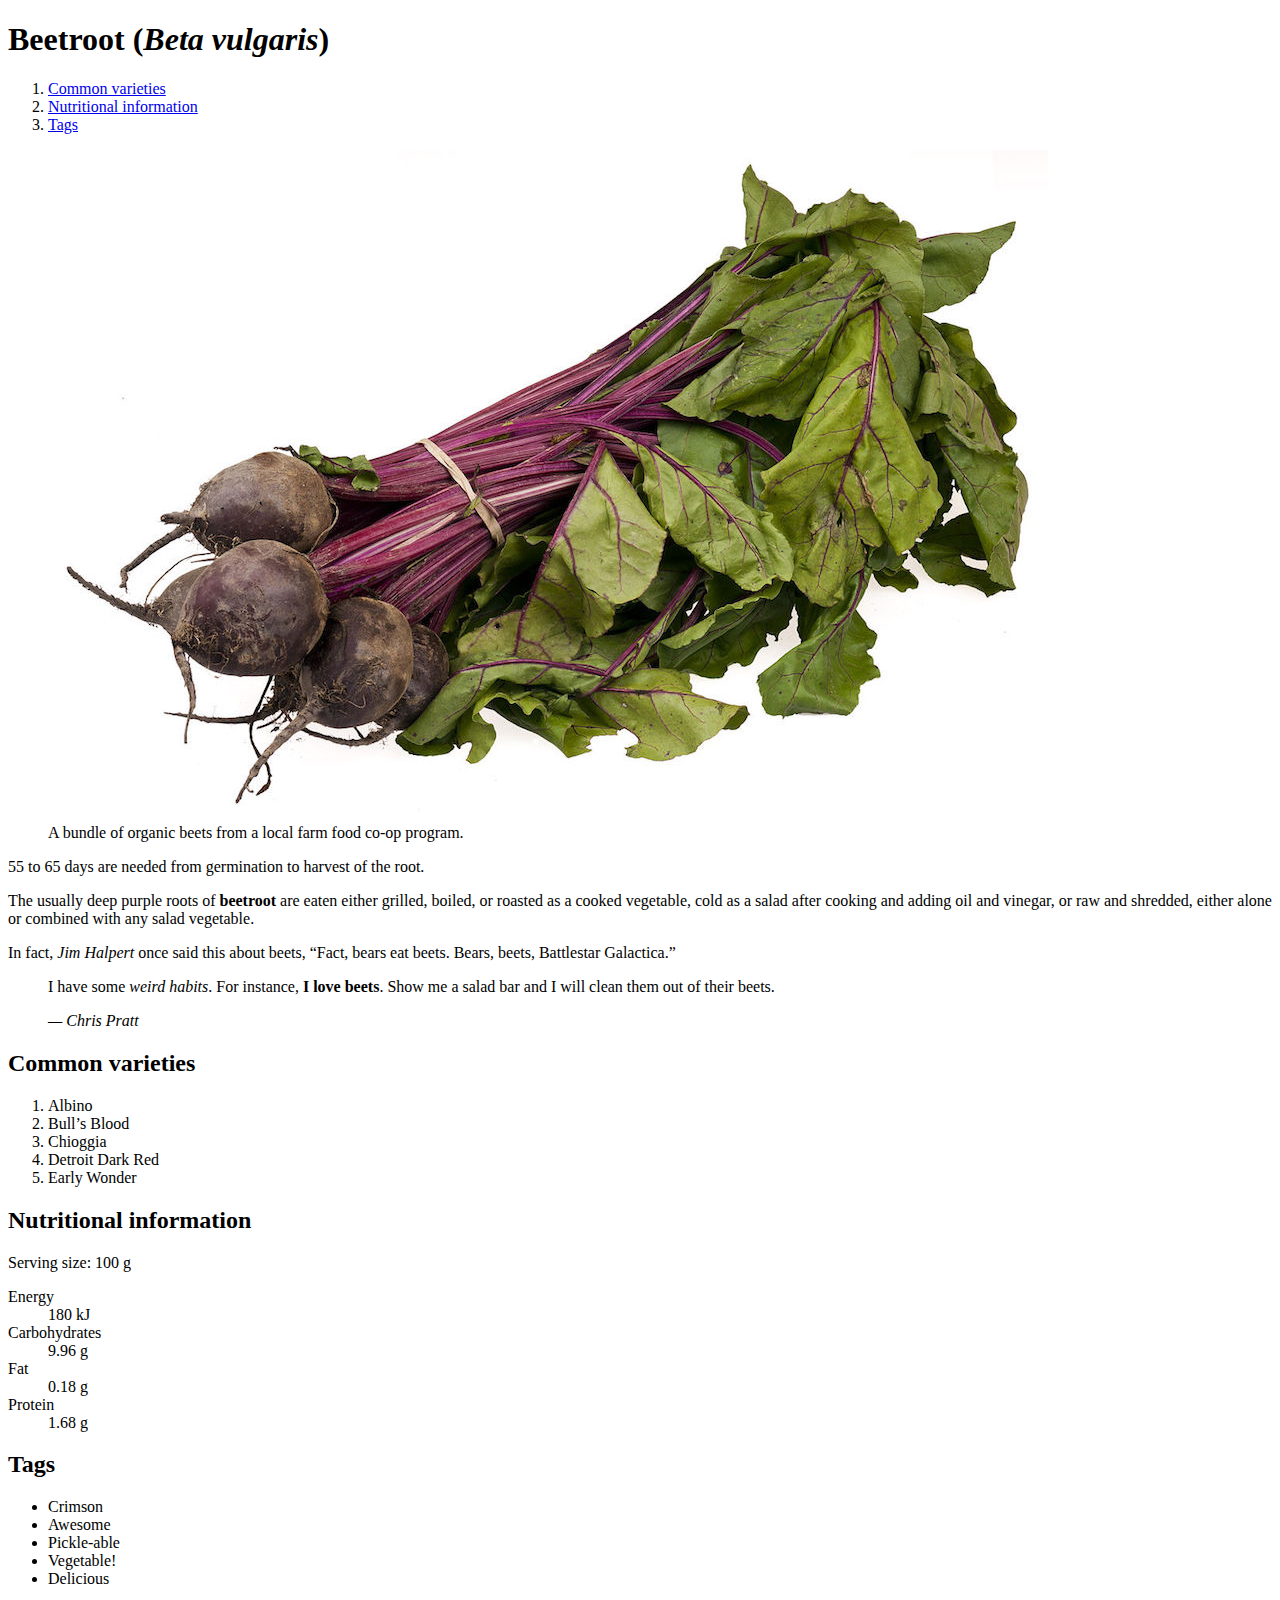
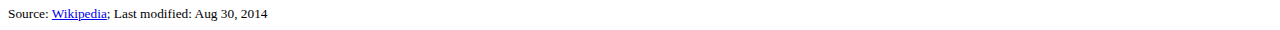
==== index.html @ 6a3eeb1f "Create boilerplate of main.css" ====
<!DOCTYPE html>
<html lang="en-ca">
<head>
  <meta charset="utf-8">
  <title>Beets</title>
  <meta name="viewport" content="width=device-width,initial-scale=1">
</head>
<body>

  <header>

    <h1>Beetroot (<i>Beta vulgaris</i>)</h1>

    <nav>
      <ol>
        <li><a href="#">Common varieties</a></li>
        <li><a href="#">Nutritional information</a></li>
        <li><a href="#">Tags</a></li>
      </ol>
    </nav>

  </header>

  <main>

    <figure>
      <img src="images/beets.jpg" alt="">
      <figcaption>A bundle of organic beets from a local farm food co-op program.</figcaption>
    </figure>

    <p>55 to 65 days are needed from germination to harvest of the root.</p>
    <p>The usually deep purple roots of <b>beetroot</b> are eaten either grilled, boiled, or roasted as a cooked vegetable, cold as a salad after cooking and adding oil and vinegar, or raw and shredded, either alone or combined with any salad vegetable.</p>
    <p>In fact, <cite>Jim Halpert</cite> once said this about beets, <q>Fact, bears eat beets. Bears, beets, Battlestar Galactica.</q></p>

    <blockquote>
      <p>I have some <em>weird habits</em>. For instance, <strong>I love beets</strong>. Show me a salad bar and I will clean them out of their beets.</p>
      <cite>— Chris Pratt</cite>
    </blockquote>

    <h2>Common varieties</h2>

    <ol>
      <li>Albino</li>
      <li>Bull’s Blood</li>
      <li>Chioggia</li>
      <li>Detroit Dark Red</li>
      <li>Early Wonder</li>
    </ol>

    <h2>Nutritional information</h2>

    <p>Serving size: <data value="100">100 g</data></p>

    <dl>
      <dt>Energy</dt>
      <dd><data value="180">180 kJ</data></dd>

      <dt>Carbohydrates</dt>
      <dd><data value="0.96">9.96 g</data></dd>

      <dt>Fat</dt>
      <dd><data value="0.18">0.18 g</data></dd>

      <dt>Protein</dt>
      <dd><data value="1.68">1.68 g</data></dd>
    </dl>

  </main>

  <aside>
    <h2>Tags</h2>
    <ul>
      <li>Crimson</li>
      <li>Awesome</li>
      <li>Pickle-able</li>
      <li>Vegetable!</li>
      <li>Delicious</li>
    </ul>
  </aside>

  <footer>
    <small>Source: <a href="https//www.wikipedia.org">Wikipedia</a>; Last modified: <time datetime="2014-08-30">Aug 30, 2014</time></small>
  </footer>

</body>
</html>
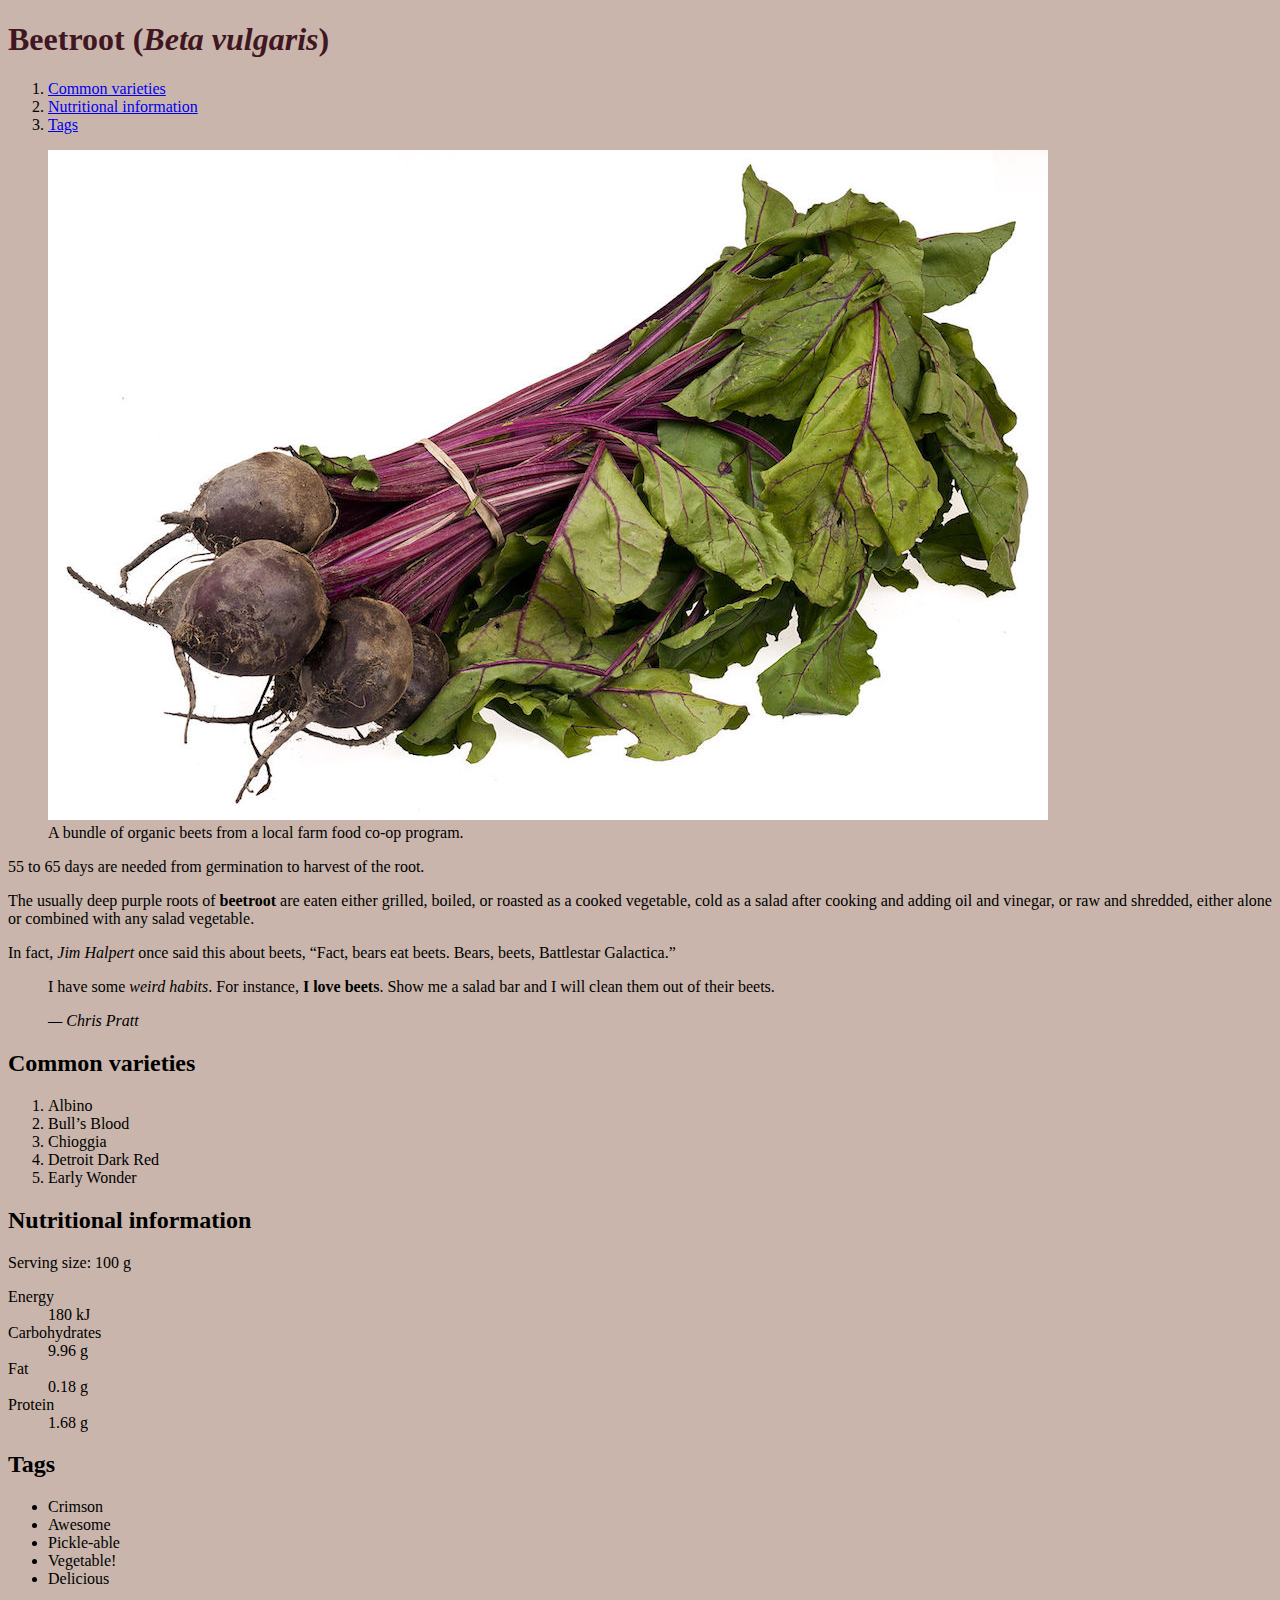
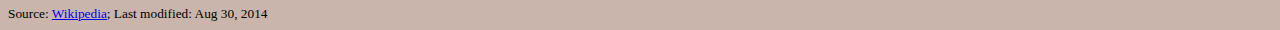
==== commit 9d113e71: "Add link css to html" ====
--- a/index.html
+++ b/index.html
@@ -4,6 +4,7 @@
   <meta charset="utf-8">
   <title>Beets</title>
   <meta name="viewport" content="width=device-width,initial-scale=1">
+  <link href="css/main.css" rel="stylesheet">
 </head>
 <body>
 
--- a/css/main.css
+++ b/css/main.css
@@ -0,0 +1,16 @@
+html {
+  box-sizing: border-box;
+}
+
+*, *::before, *::after {
+  box-sizing: inherit;
+  background-color: #c9b5ab;
+}
+
+h1 {
+  color: #3f1622;
+}
+
+h1 + ol {
+  color: #8f2440;
+}
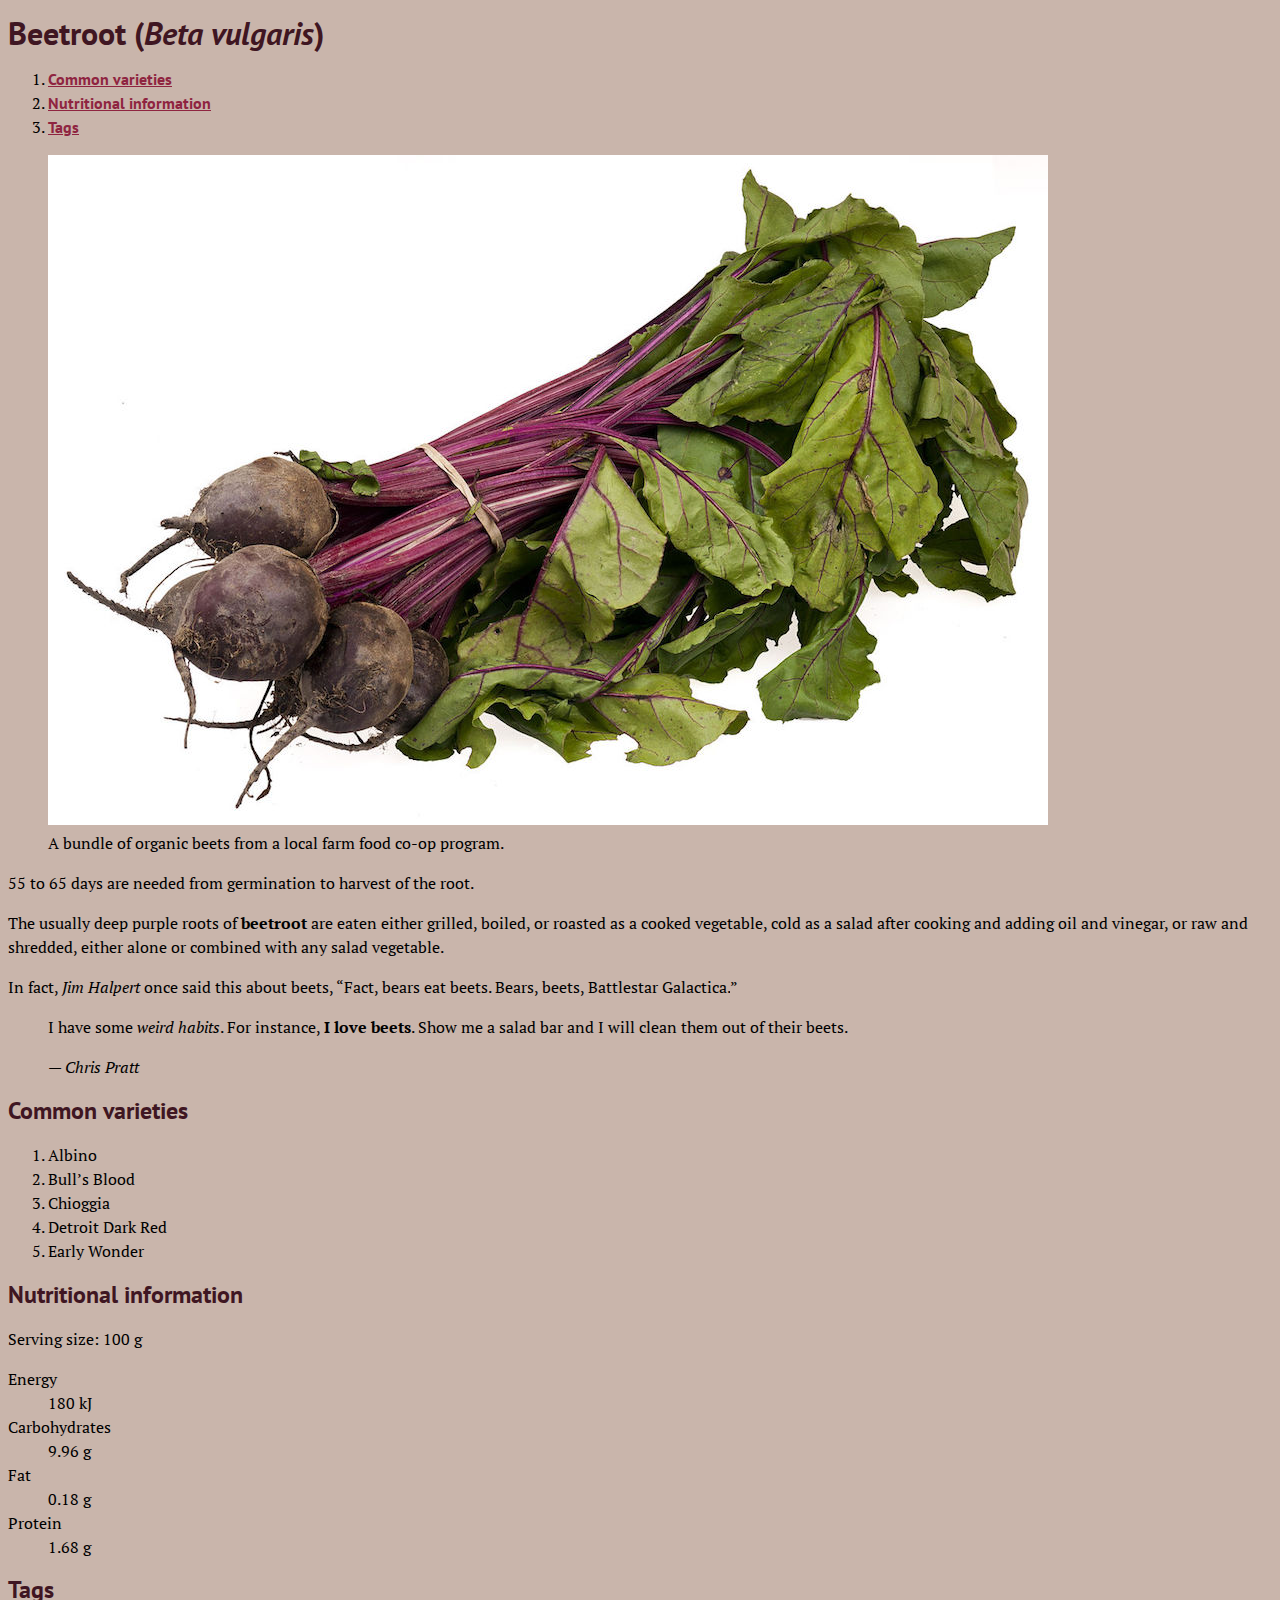
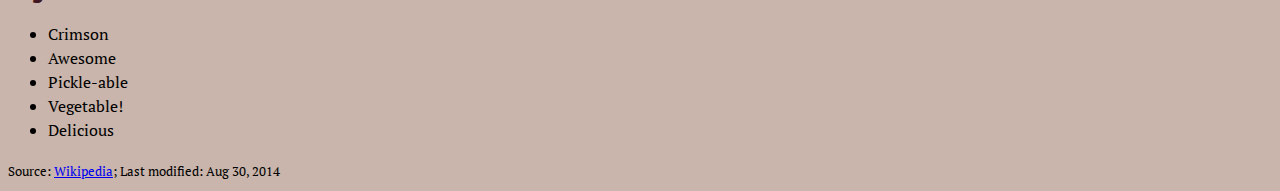
==== commit e4908a0a: "Add font link to html" ====
--- a/index.html
+++ b/index.html
@@ -5,6 +5,10 @@
   <title>Beets</title>
   <meta name="viewport" content="width=device-width,initial-scale=1">
   <link href="css/main.css" rel="stylesheet">
+  <link rel="preconnect" href="https://fonts.gstatic.com">
+  <link href="https://fonts.googleapis.com/css2?family=PT+Sans:wght@700&display=swap" rel="stylesheet">
+  <link href="https://fonts.googleapis.com/css2?family=PT+Serif:ital,wght@0,400;0,700;1,400&display=swap" rel="stylesheet">
+
 </head>
 <body>
 
--- a/css/main.css
+++ b/css/main.css
@@ -5,12 +5,28 @@
 *, *::before, *::after {
   box-sizing: inherit;
   background-color: #c9b5ab;
+  <link href="https://fonts.googleapis.com/css2?family=PT+Sans:wght@700&display=swap" rel="stylesheet">
+  <link href="https://fonts.googleapis.com/css2?family=PT+Serif:ital,wght@0,400;0,700;1,400&display=swap" rel="stylesheet">
+}
+
+html {
+  font-family: 'PT Serif', serif;
+  line-height: 1.5rem;
 }
 
 h1 {
   color: #3f1622;
+  font-family: 'PT Sans', sans-serif;
 }
 
-h1 + ol {
+nav a {
+  font-family: 'PT Sans', sans-serif;
+  font-weight: bold;
   color: #8f2440;
 }
+
+h2 {
+  font-family: 'PT Sans', sans-serif;
+  font-weight: bold;
+  color: #3f1622;
+}
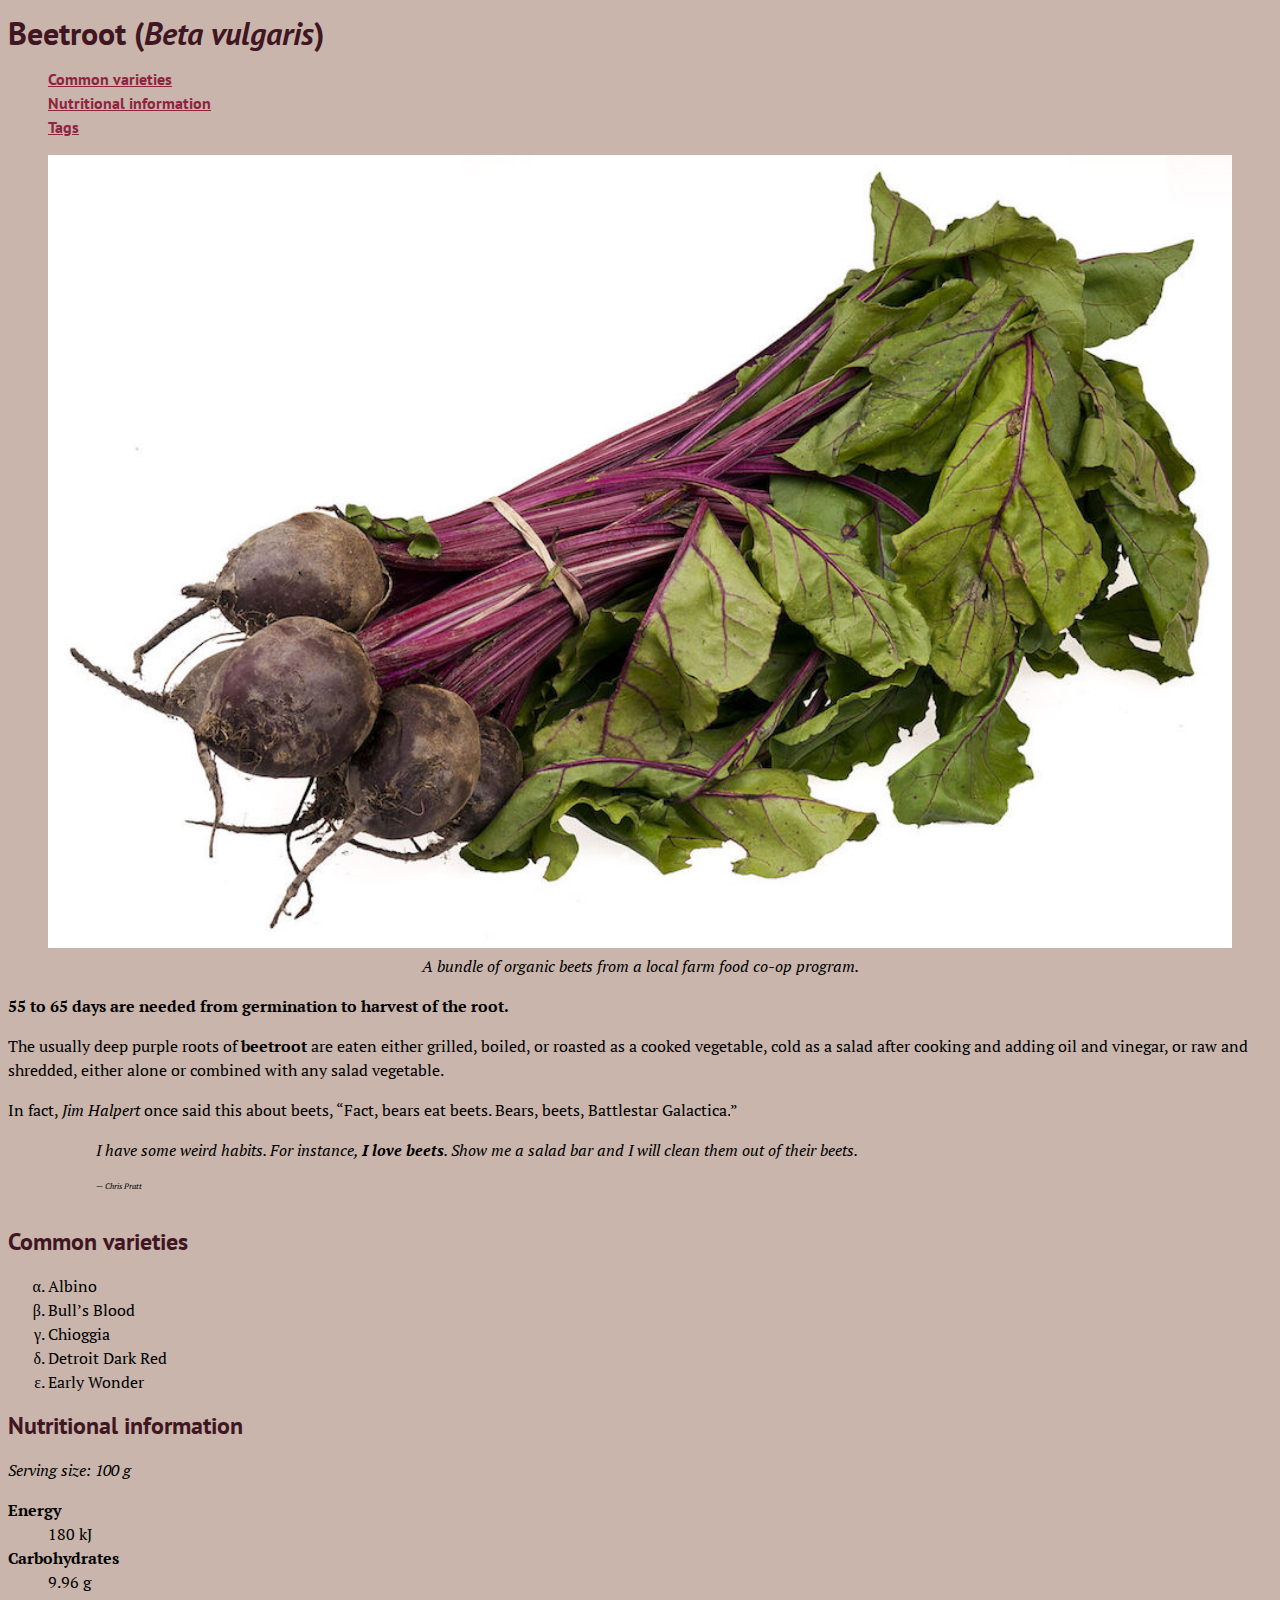
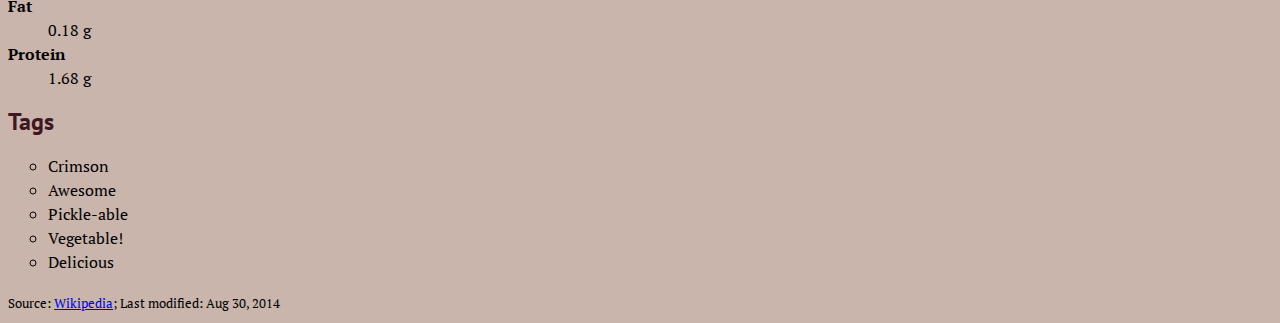
==== commit e0d088bf: "Add Css style to figcaption and other" ====
--- a/index.html
+++ b/index.html
@@ -33,12 +33,12 @@
       <figcaption>A bundle of organic beets from a local farm food co-op program.</figcaption>
     </figure>
 
-    <p>55 to 65 days are needed from germination to harvest of the root.</p>
+    <p class="days">55 to 65 days are needed from germination to harvest of the root.</p>
     <p>The usually deep purple roots of <b>beetroot</b> are eaten either grilled, boiled, or roasted as a cooked vegetable, cold as a salad after cooking and adding oil and vinegar, or raw and shredded, either alone or combined with any salad vegetable.</p>
     <p>In fact, <cite>Jim Halpert</cite> once said this about beets, <q>Fact, bears eat beets. Bears, beets, Battlestar Galactica.</q></p>
 
     <blockquote>
-      <p>I have some <em>weird habits</em>. For instance, <strong>I love beets</strong>. Show me a salad bar and I will clean them out of their beets.</p>
+      <p class="quote">I have some <em>weird habits</em>. For instance, <strong>I love beets</strong>. Show me a salad bar and I will clean them out of their beets.</p>
       <cite>— Chris Pratt</cite>
     </blockquote>
 
@@ -54,7 +54,7 @@
 
     <h2>Nutritional information</h2>
 
-    <p>Serving size: <data value="100">100 g</data></p>
+    <p class="serving">Serving size: <data value="100">100 g</data></p>
 
     <dl>
       <dt>Energy</dt>
--- a/css/main.css
+++ b/css/main.css
@@ -12,6 +12,10 @@
 html {
   font-family: 'PT Serif', serif;
   line-height: 1.5rem;
+}
+
+img {
+  width: 100%;
 }
 
 h1 {
@@ -30,3 +34,48 @@
   font-weight: bold;
   color: #3f1622;
 }
+
+header ol {
+  list-style-type: none;
+  text-decoration: none;
+}
+
+figcaption {
+  text-align: center;
+  font-style: italic;
+}
+
+.days {
+  font-weight: bold;
+}
+
+.quote {
+  font-style: italic;
+  font-size: 1rem;
+  margin: 0 3rem;
+}
+
+main cite:nth-child(2) {
+  font-size: 0.5em;
+  margin: 0 3rem;
+  line-height: 3rem;
+}
+
+strong {
+font-style: none;
+}
+
+main ol {
+  list-style-type: lower-greek;
+}
+
+.serving {
+  font-style: italic;
+}
+dt {
+  font-weight: bold;
+}
+
+aside ul li {
+  list-style-type: circle;
+}
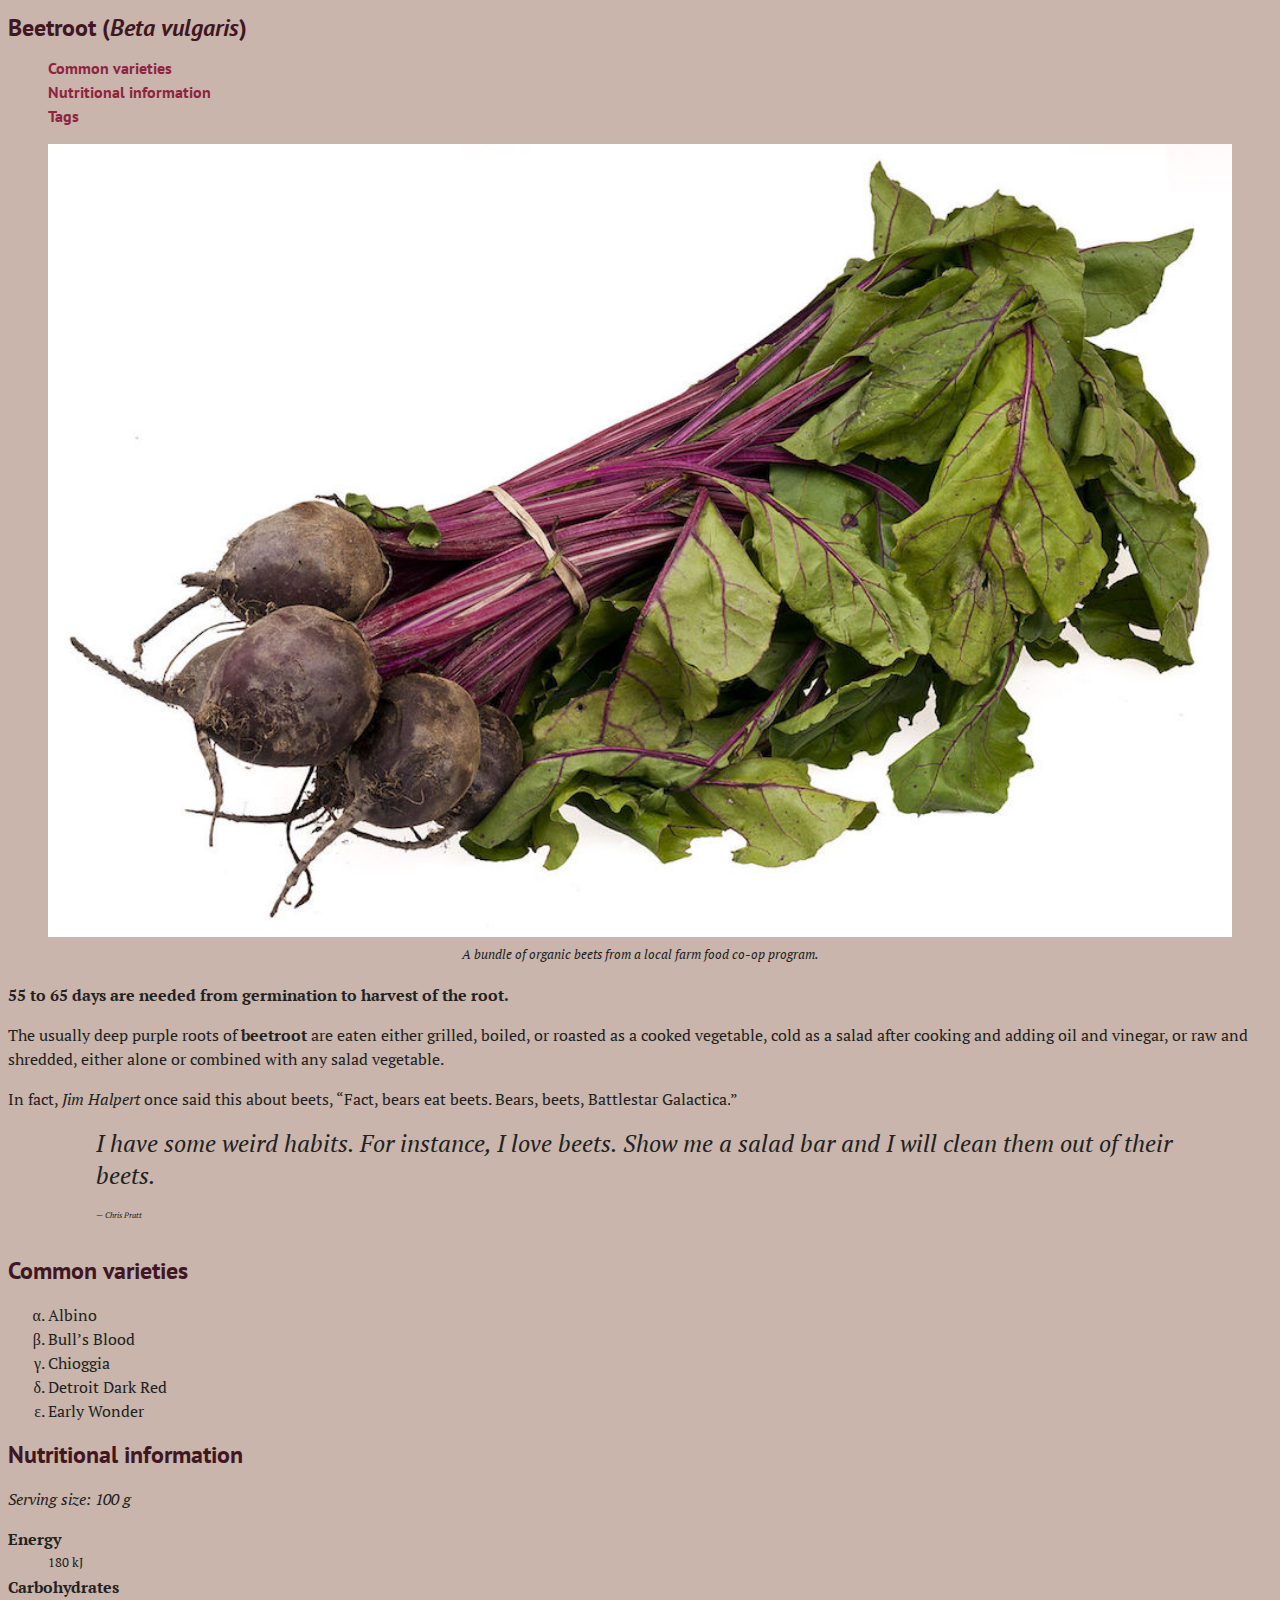
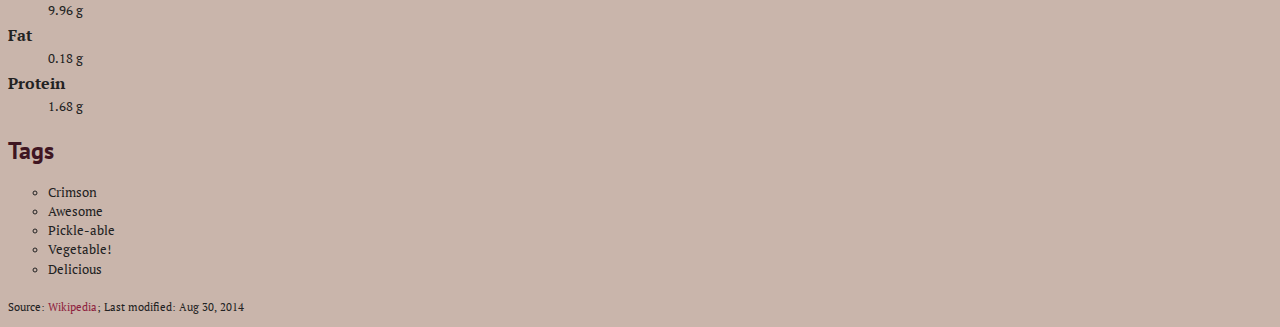
==== commit 38e1f7f1: "Fix font size and color in css" ====
--- a/index.html
+++ b/index.html
@@ -35,11 +35,11 @@
 
     <p class="days">55 to 65 days are needed from germination to harvest of the root.</p>
     <p>The usually deep purple roots of <b>beetroot</b> are eaten either grilled, boiled, or roasted as a cooked vegetable, cold as a salad after cooking and adding oil and vinegar, or raw and shredded, either alone or combined with any salad vegetable.</p>
-    <p>In fact, <cite>Jim Halpert</cite> once said this about beets, <q>Fact, bears eat beets. Bears, beets, Battlestar Galactica.</q></p>
+    <p>In fact, <cite class="jim">Jim Halpert</cite> once said this about beets, <q>Fact, bears eat beets. Bears, beets, Battlestar Galactica.</q></p>
 
     <blockquote>
       <p class="quote">I have some <em>weird habits</em>. For instance, <strong>I love beets</strong>. Show me a salad bar and I will clean them out of their beets.</p>
-      <cite>— Chris Pratt</cite>
+      <cite class="chris">— Chris Pratt</cite>
     </blockquote>
 
     <h2>Common varieties</h2>
--- a/css/main.css
+++ b/css/main.css
@@ -5,32 +5,30 @@
 *, *::before, *::after {
   box-sizing: inherit;
   background-color: #c9b5ab;
-  <link href="https://fonts.googleapis.com/css2?family=PT+Sans:wght@700&display=swap" rel="stylesheet">
-  <link href="https://fonts.googleapis.com/css2?family=PT+Serif:ital,wght@0,400;0,700;1,400&display=swap" rel="stylesheet">
-}
-
-html {
-  font-family: 'PT Serif', serif;
+  font-family: "PT Serif", serif;
   line-height: 1.5rem;
+  color: #222;
 }
 
 img {
   width: 100%;
 }
 
+i,
 h1 {
   color: #3f1622;
-  font-family: 'PT Sans', sans-serif;
+  font-family: "PT Sans", sans-serif;
+  font-size: 1.5rem;
 }
 
 nav a {
-  font-family: 'PT Sans', sans-serif;
+  font-family: "PT Sans", sans-serif;
   font-weight: bold;
   color: #8f2440;
 }
 
 h2 {
-  font-family: 'PT Sans', sans-serif;
+  font-family: "PT Sans", sans-serif;
   font-weight: bold;
   color: #3f1622;
 }
@@ -43,6 +41,7 @@
 figcaption {
   text-align: center;
   font-style: italic;
+  font-size: .8rem;
 }
 
 .days {
@@ -51,18 +50,19 @@
 
 .quote {
   font-style: italic;
-  font-size: 1rem;
   margin: 0 3rem;
+  font-size: 1.5rem;
+  line-height: 2rem;
 }
 
-main cite:nth-child(2) {
-  font-size: 0.5em;
+.chris {
+  font-size: .5em;
   margin: 0 3rem;
   line-height: 3rem;
 }
 
 strong {
-font-style: none;
+  font-weight: normal;
 }
 
 main ol {
@@ -72,10 +72,31 @@
 .serving {
   font-style: italic;
 }
+
 dt {
   font-weight: bold;
 }
 
+dd {
+  font-size: .8rem;
+}
+
 aside ul li {
   list-style-type: circle;
+  font-size: .8rem;
+  line-height: 1.2rem;
 }
+
+a {
+  color: #8f2440;
+  text-decoration: none;
+}
+
+a:hover {
+  color: #222;
+  text-decoration: underline;
+}
+
+footer {
+  font-size: 0.8rem;
+}
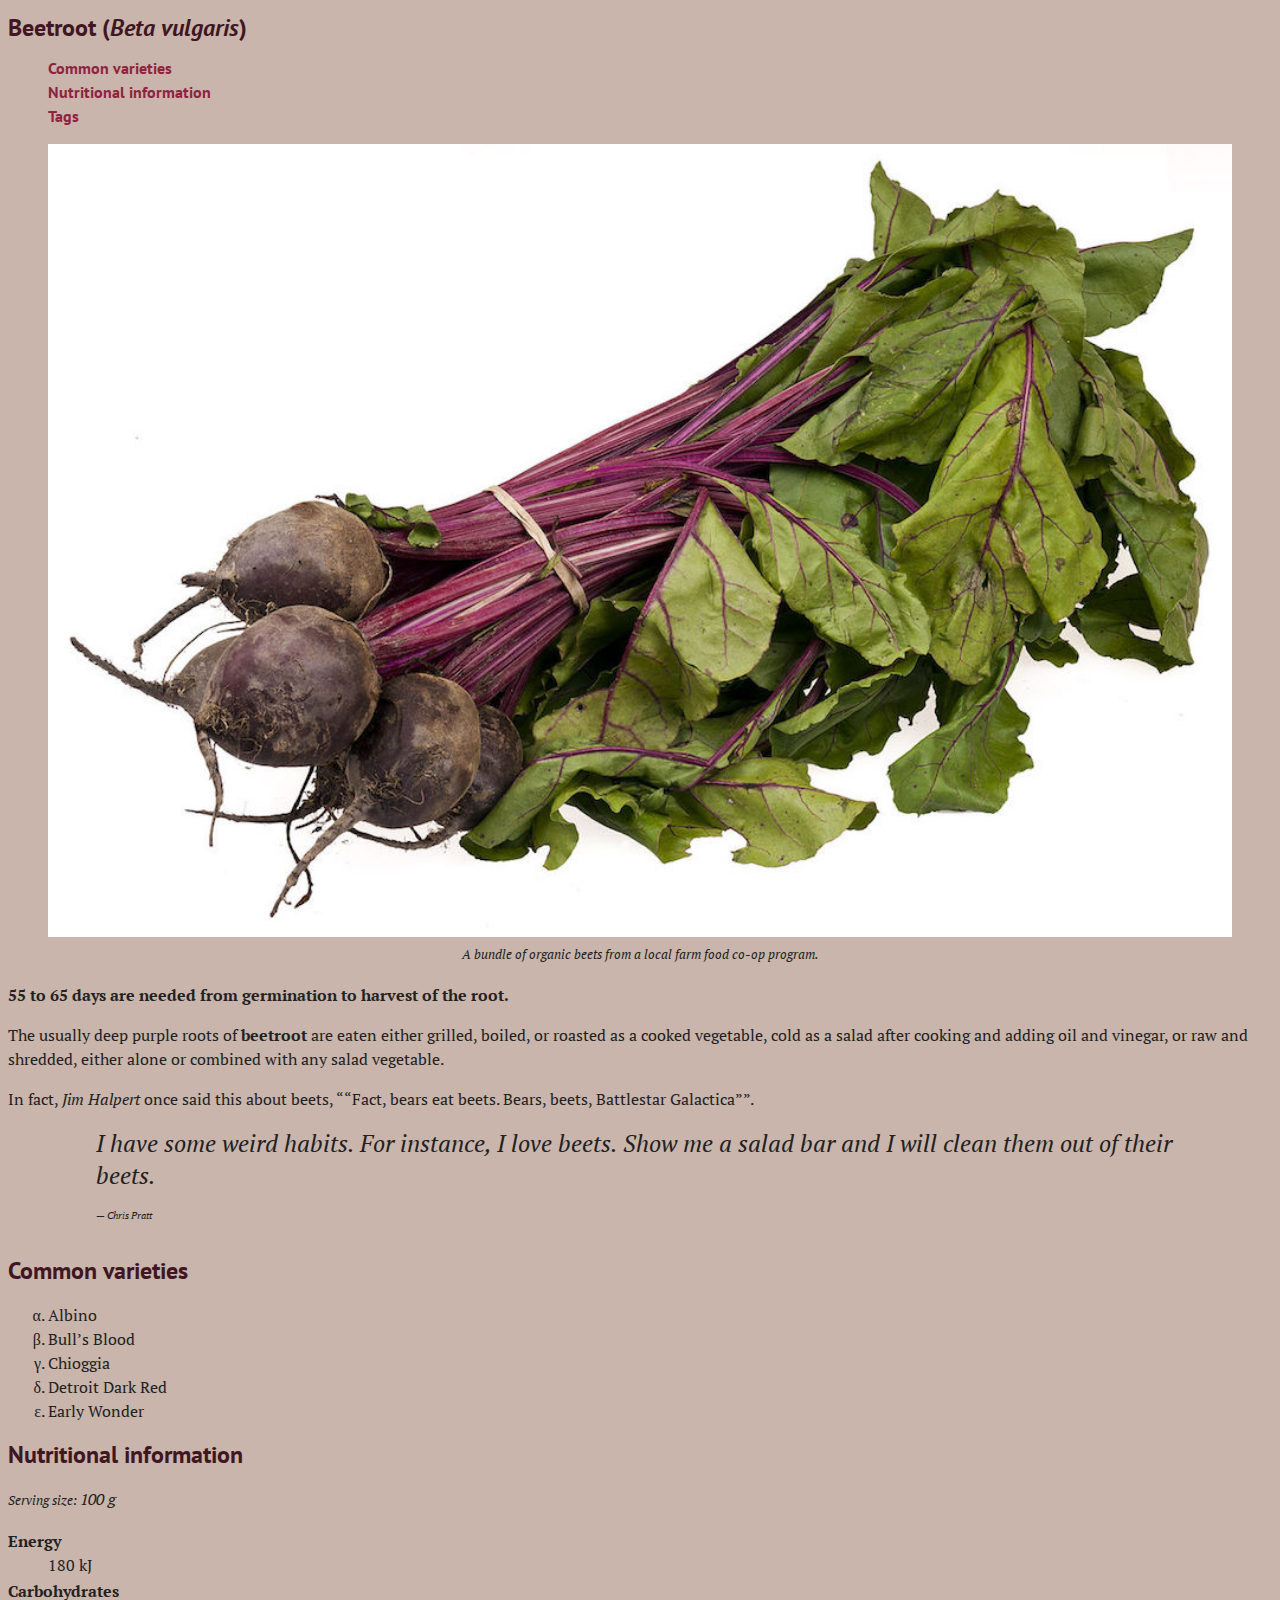
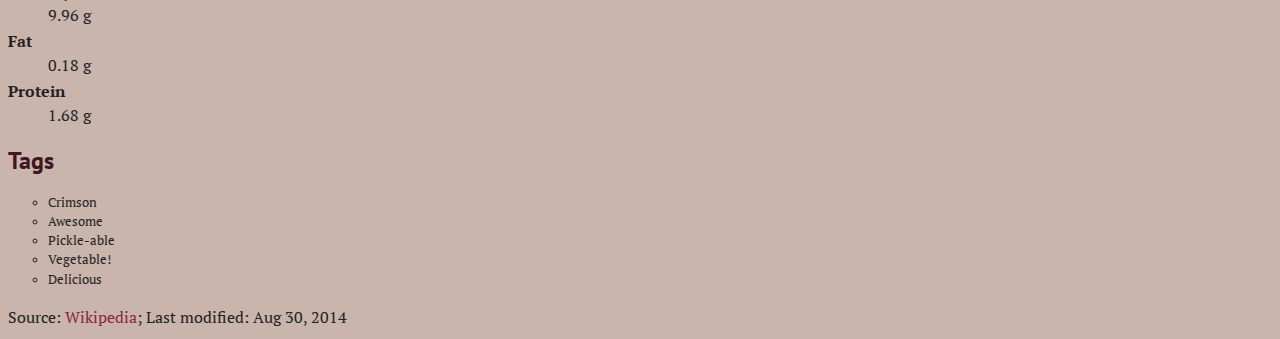
==== commit c34fec53: "Change small thing missing in the index.html" ====
--- a/index.html
+++ b/index.html
@@ -33,13 +33,13 @@
       <figcaption>A bundle of organic beets from a local farm food co-op program.</figcaption>
     </figure>
 
-    <p class="days">55 to 65 days are needed from germination to harvest of the root.</p>
+    <p class="days"><time datetime="P55D">55 to 65 days are needed from germination to harvest of the root.</p>
     <p>The usually deep purple roots of <b>beetroot</b> are eaten either grilled, boiled, or roasted as a cooked vegetable, cold as a salad after cooking and adding oil and vinegar, or raw and shredded, either alone or combined with any salad vegetable.</p>
-    <p>In fact, <cite class="jim">Jim Halpert</cite> once said this about beets, <q>Fact, bears eat beets. Bears, beets, Battlestar Galactica.</q></p>
+    <p>In fact, <cite class="jim">Jim Halpert</cite> once said this about beets, <q>“Fact, bears eat beets. Bears, beets, Battlestar Galactica”</q>.</p>
 
     <blockquote>
       <p class="quote">I have some <em>weird habits</em>. For instance, <strong>I love beets</strong>. Show me a salad bar and I will clean them out of their beets.</p>
-      <cite class="chris">— Chris Pratt</cite>
+      <footer><cite class="chris">— Chris Pratt</cite></footer>
     </blockquote>
 
     <h2>Common varieties</h2>
--- a/css/main.css
+++ b/css/main.css
@@ -6,6 +6,7 @@
   box-sizing: inherit;
   background-color: #c9b5ab;
   font-family: "PT Serif", serif;
+  font-size: 1rem;
   line-height: 1.5rem;
   color: #222;
 }
@@ -31,6 +32,7 @@
   font-family: "PT Sans", sans-serif;
   font-weight: bold;
   color: #3f1622;
+  font-size: 1.5rem;
 }
 
 header ol {
@@ -56,13 +58,15 @@
 }
 
 .chris {
-  font-size: .5em;
+  font-size: .8em;
   margin: 0 3rem;
   line-height: 3rem;
 }
 
+em,
 strong {
   font-weight: normal;
+  font-size: 1.5rem;
 }
 
 main ol {
@@ -71,6 +75,7 @@
 
 .serving {
   font-style: italic;
+  font-size: .8rem;
 }
 
 dt {
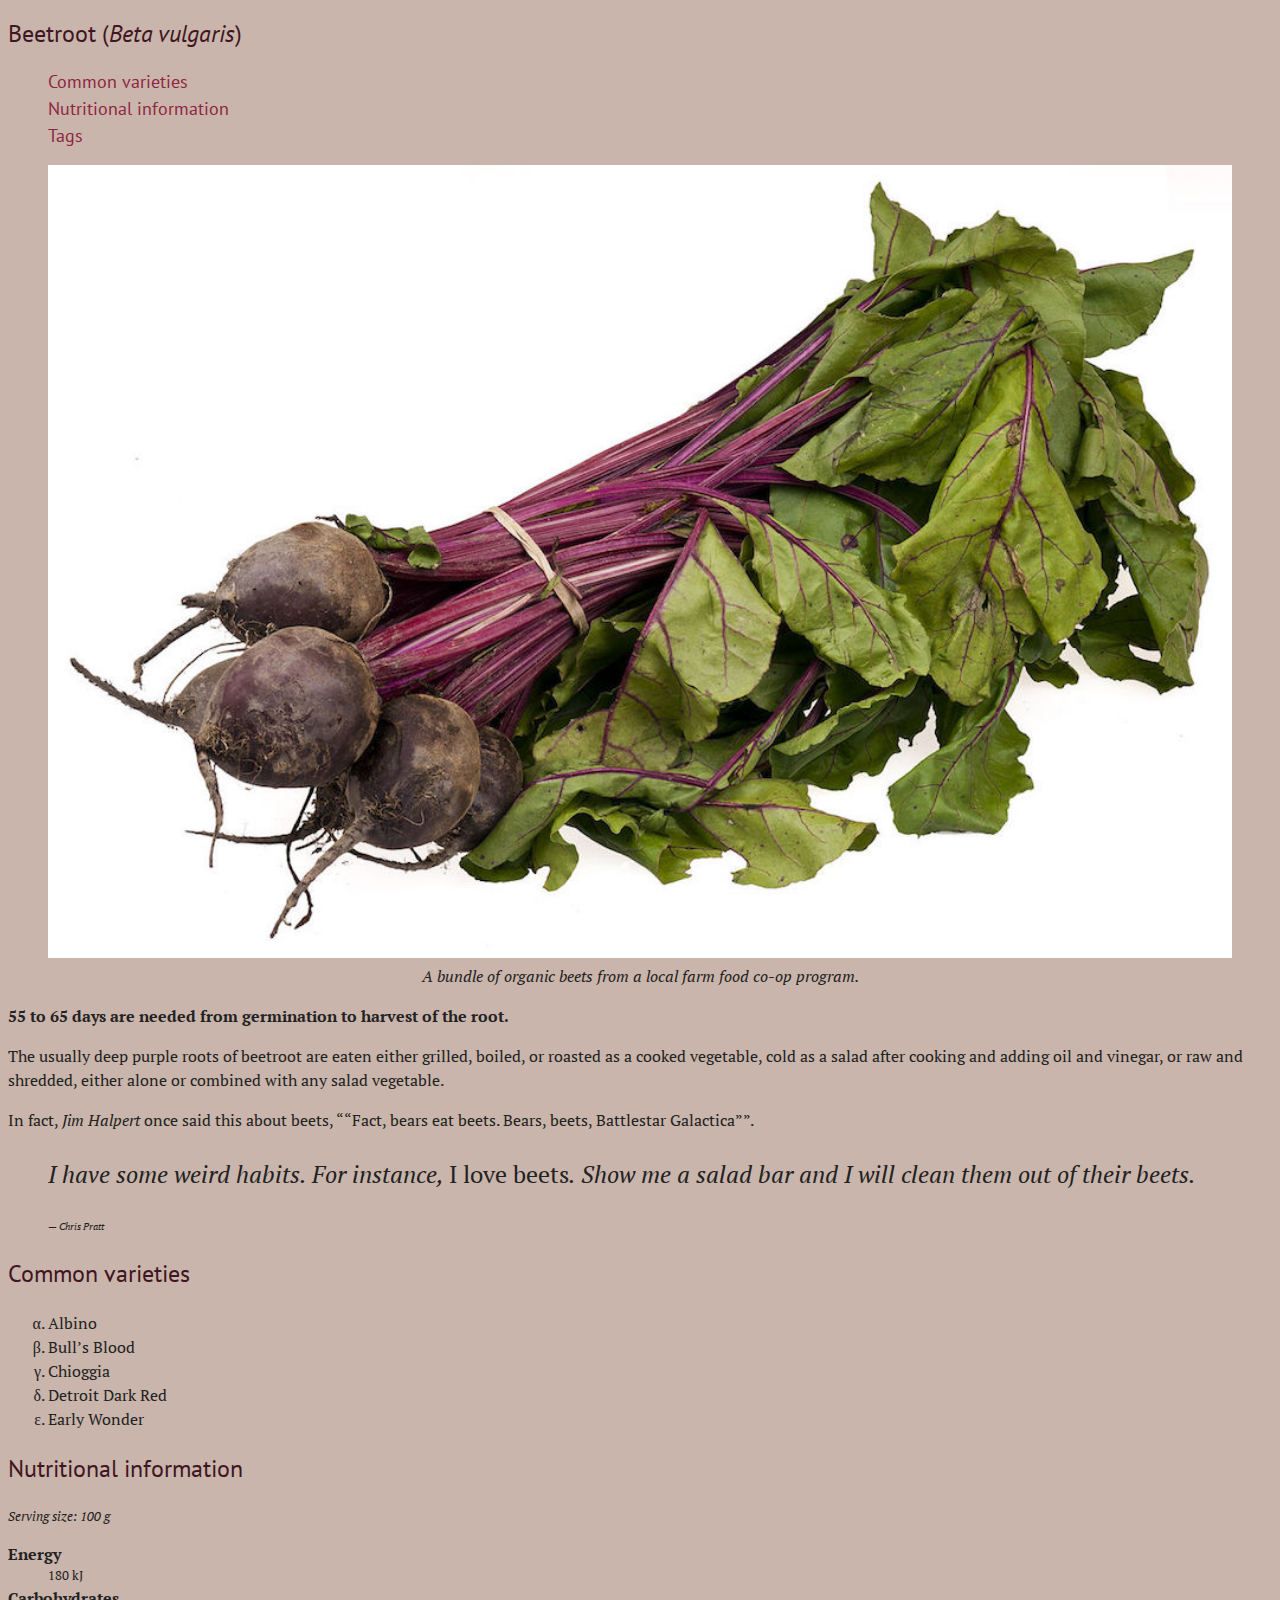
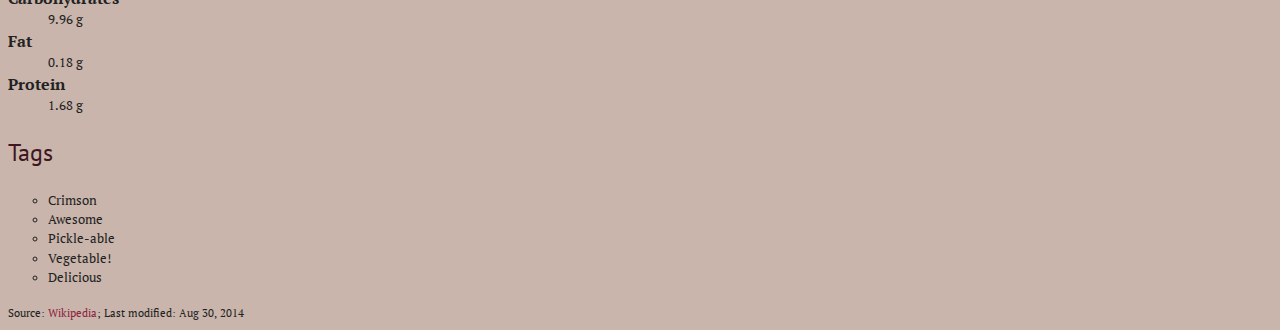
==== commit 813a1aa2: "Fixing spaces and p tag in index.html" ====
--- a/index.html
+++ b/index.html
@@ -33,12 +33,12 @@
       <figcaption>A bundle of organic beets from a local farm food co-op program.</figcaption>
     </figure>
 
-    <p class="days"><time datetime="P55D">55 to 65 days are needed from germination to harvest of the root.</p>
+    <p class="days">55 to 65 days are needed from germination to harvest of the root.</p>
     <p>The usually deep purple roots of <b>beetroot</b> are eaten either grilled, boiled, or roasted as a cooked vegetable, cold as a salad after cooking and adding oil and vinegar, or raw and shredded, either alone or combined with any salad vegetable.</p>
     <p>In fact, <cite class="jim">Jim Halpert</cite> once said this about beets, <q>“Fact, bears eat beets. Bears, beets, Battlestar Galactica”</q>.</p>
 
     <blockquote>
-      <p class="quote">I have some <em>weird habits</em>. For instance, <strong>I love beets</strong>. Show me a salad bar and I will clean them out of their beets.</p>
+      <p class="quote">I have some <em>weird habits</em>. For instance, <strong class="beets">I love beets</strong>. Show me a salad bar and I will clean them out of their beets.</p>
       <footer><cite class="chris">— Chris Pratt</cite></footer>
     </blockquote>
 
--- a/css/main.css
+++ b/css/main.css
@@ -6,9 +6,9 @@
   box-sizing: inherit;
   background-color: #c9b5ab;
   font-family: "PT Serif", serif;
-  font-size: 1rem;
-  line-height: 1.5rem;
+  line-height: 1.5;
   color: #222;
+  font-weight: normal;
 }
 
 img {
@@ -16,6 +16,7 @@
 }
 
 i,
+h2,
 h1 {
   color: #3f1622;
   font-family: "PT Sans", sans-serif;
@@ -24,15 +25,8 @@
 
 nav a {
   font-family: "PT Sans", sans-serif;
-  font-weight: bold;
   color: #8f2440;
-}
-
-h2 {
-  font-family: "PT Sans", sans-serif;
-  font-weight: bold;
-  color: #3f1622;
-  font-size: 1.5rem;
+  font-size: 1.125rem;
 }
 
 header ol {
@@ -43,7 +37,6 @@
 figcaption {
   text-align: center;
   font-style: italic;
-  font-size: .8rem;
 }
 
 .days {
@@ -52,21 +45,16 @@
 
 .quote {
   font-style: italic;
-  margin: 0 3rem;
   font-size: 1.5rem;
-  line-height: 2rem;
 }
 
 .chris {
   font-size: .8em;
-  margin: 0 3rem;
-  line-height: 3rem;
 }
 
-em,
-strong {
+.beets {
   font-weight: normal;
-  font-size: 1.5rem;
+  font-style: normal;
 }
 
 main ol {
@@ -103,5 +91,5 @@
 }
 
 footer {
-  font-size: 0.8rem;
+  font-size: .8rem;
 }
